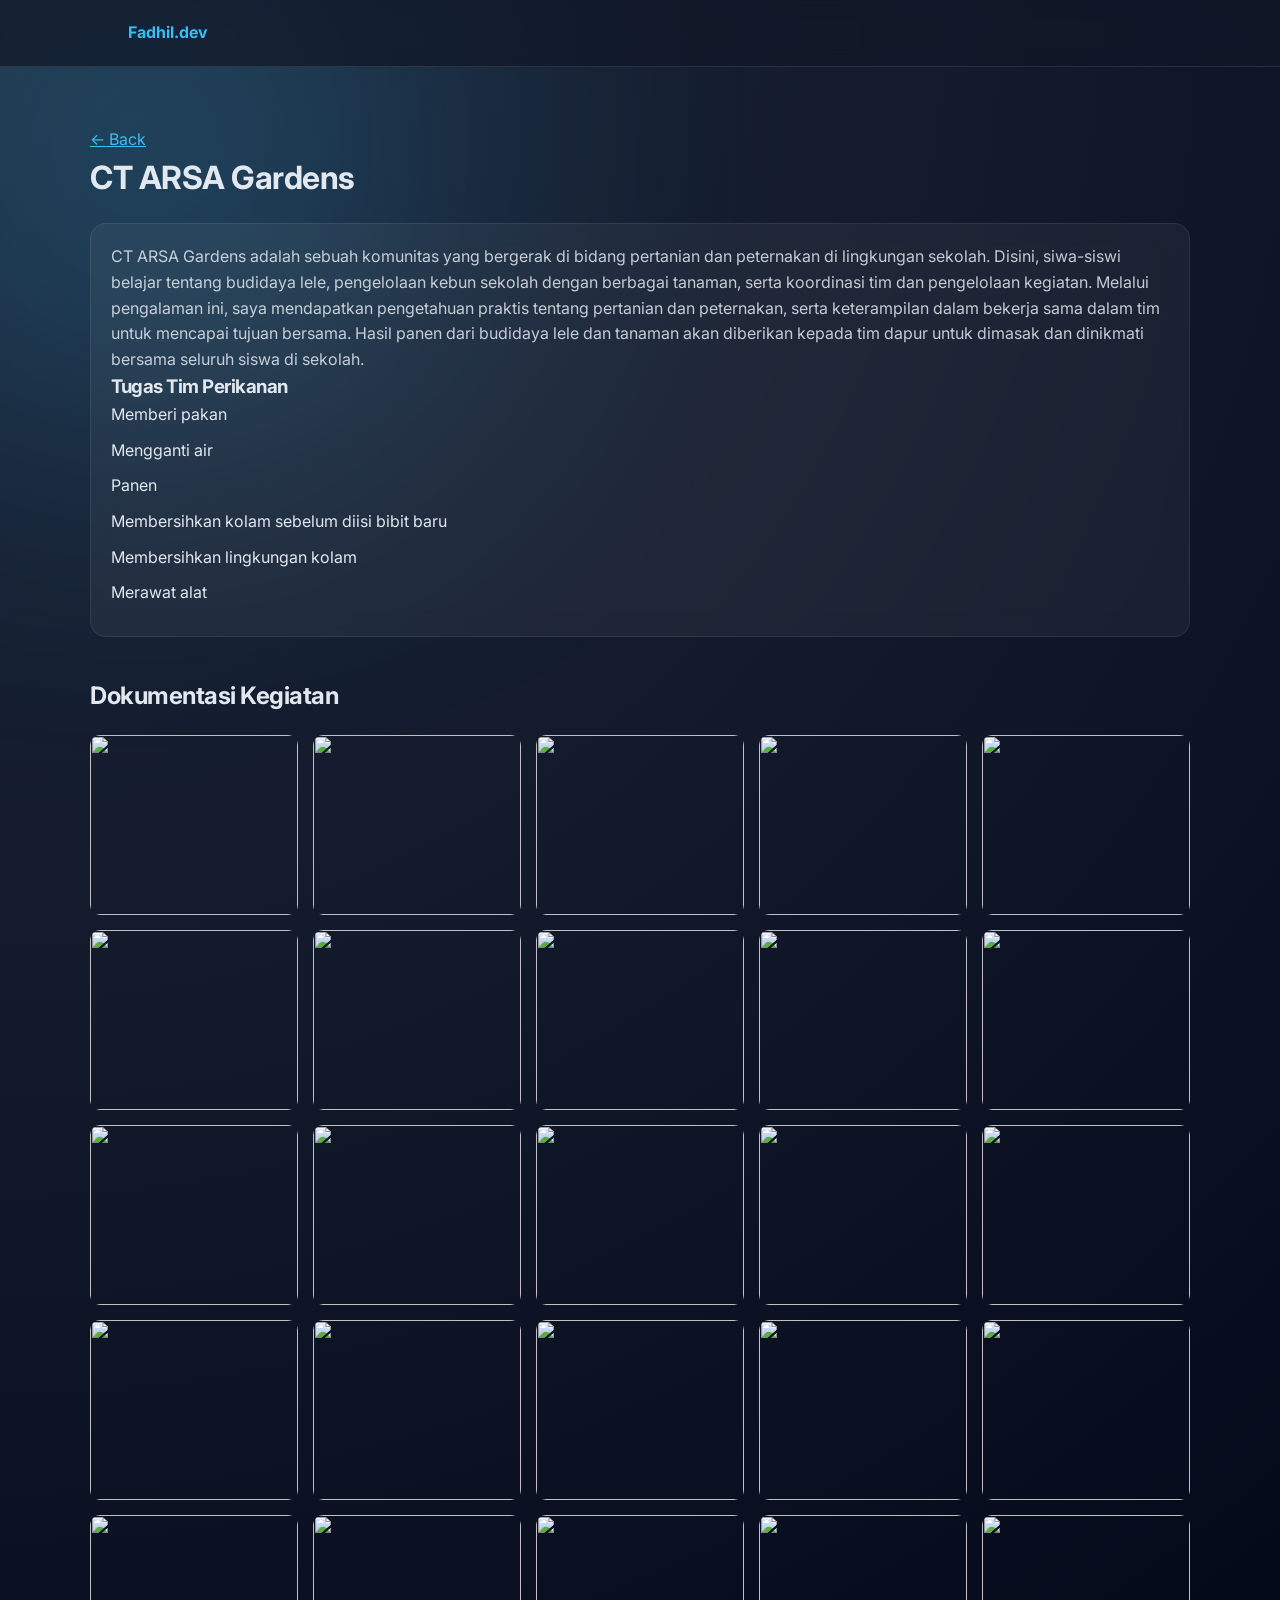
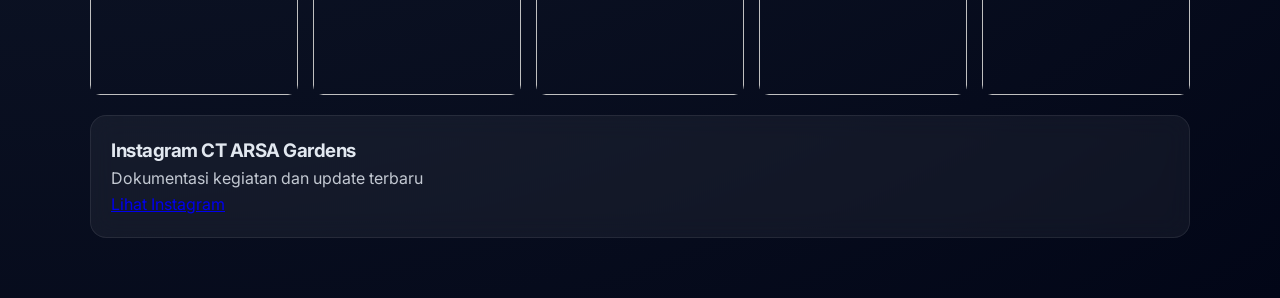
==== experience-arsagarden.html @ 7f93a9ef "Add files via upload" ====
<!DOCTYPE html>
<html>
<head>
  <title>CT ARSA Gardens</title>
  <link rel="stylesheet" href="style.css">
</head>
<body>

<header>
  <div class="logo">Fadhil.dev</div>
</header>

<div class="container">

  <a href="experience.html" style="color:#38bdf8;">← Back</a>

  <h1>CT ARSA Gardens</h1>

  <div class="card">

    <p>
      CT ARSA Gardens adalah sebuah komunitas yang bergerak di bidang pertanian dan peternakan di lingkungan sekolah. Disini, siwa-siswi belajar tentang budidaya lele, pengelolaan kebun sekolah dengan berbagai tanaman, serta koordinasi tim dan pengelolaan kegiatan. 
      Melalui pengalaman ini, saya mendapatkan pengetahuan praktis tentang pertanian dan peternakan, serta keterampilan dalam bekerja sama dalam tim untuk mencapai tujuan bersama.
      Hasil panen dari budidaya lele dan tanaman akan diberikan kepada tim dapur untuk dimasak dan dinikmati bersama seluruh siswa di sekolah.
    </p>
    <h3>Tugas Tim Perikanan</h3>
    <ul>
      <li>Memberi pakan</li>
      <li>Mengganti air</li>
      <li>Panen</li>
      <li>Membersihkan kolam sebelum diisi bibit baru</li>
      <li>Membersihkan lingkungan kolam</li>
      <li>Merawat alat</li>
    </ul>
  </div>

  <h2 style="margin-top:40px;">Dokumentasi Kegiatan</h2>

<div class="gallery">

  <img src="img/5.jpg" onclick="openModal(this.src)">
  <img src="img/6.jpg" onclick="openModal(this.src)">
  <img src="img/7.jpg" onclick="openModal(this.src)">
  <img src="img/11.jpg" onclick="openModal(this.src)">
  <img src="img/12.jpg" onclick="openModal(this.src)">
  <img src="img/14.jpg" onclick="openModal(this.src)">
  <img src="img/15.jpg" onclick="openModal(this.src)">
  <img src="img/16.jpg" onclick="openModal(this.src)">
  <img src="img/18.jpg" onclick="openModal(this.src)">
  <img src="img/36.jpg" onclick="openModal(this.src)">
  <img src="img/37.jpg" onclick="openModal(this.src)">
  <img src="img/38.jpg" onclick="openModal(this.src)">
  <img src="img/39.jpg" onclick="openModal(this.src)">
  <img src="img/40.jpg" onclick="openModal(this.src)">
  <img src="img/42.jpg" onclick="openModal(this.src)">
  <img src="img/33.jpg" onclick="openModal(this.src)">
  <img src="img/34.jpg" onclick="openModal(this.src)">
  <img src="img/41.jpg" onclick="openModal(this.src)">
  <img src="img/35.jpg" onclick="openModal(this.src)">
  <img src="img/43.jpg" onclick="openModal(this.src)">
  <img src="img/44.jpg" onclick="openModal(this.src)">
  <img src="img/8.jpg" onclick="openModal(this.src)">
  <img src="img/9.jpg" onclick="openModal(this.src)">
  <img src="img/10.jpg" onclick="openModal(this.src)">
  <img src="img/32.jpg" onclick="openModal(this.src)">
    
</div>

<div class="card ig-card">

  <h3>Instagram CT ARSA Gardens</h3>

  <p>Dokumentasi kegiatan dan update terbaru</p>

  <a href="https://instagram.com/ctarsa_gardens" target="_blank" class="ig-button">
    Lihat Instagram
  </a>

</div>
<!-- Modal Preview -->
<div id="imageModal" class="modal" onclick="closeModal()">
  <img id="modalImg">
</div>

</div>

</body>
</html>
---- style.css ----
@import url('https://fonts.googleapis.com/css2?family=Inter:wght@300;400;600;700&display=swap');

/* RESET */
* {
  margin: 0;
  padding: 0;
  box-sizing: border-box;
  font-family: "Inter", sans-serif;
}

/* BODY */
body {
  background: radial-gradient(circle at top left, #1e293b, #020617);
  color: #e2e8f0;
  line-height: 1.6;
}

/* BACKGROUND GLOW */
body::before {
  content: "";
  position: fixed;
  width: 500px;
  height: 500px;
  background: #38bdf8;
  filter: blur(150px);
  top: -100px;
  left: -100px;
  z-index: -1;
  opacity: 0.25;
}

/* HEADER */
header {
  display: flex;
  justify-content: space-between;
  align-items: center;
  padding: 20px 10%;
  position: sticky;
  top: 0;
  backdrop-filter: blur(10px);
  background: rgba(17, 24, 39, 0.7);
  border-bottom: 1px solid rgba(255,255,255,0.1);
}

.logo {
  font-weight: 700;
  color: #38bdf8;
}

nav a {
  margin-left: 20px;
  text-decoration: none;
  color: #e2e8f0;
  transition: 0.3s;
}

nav a:hover {
  color: #38bdf8;
}

/* CONTAINER */
.container {
  width: 90%;
  max-width: 1100px;
  margin: auto;
  padding: 60px 0;
}

/* HERO SPLIT */
.split-hero {
  display: flex;
  align-items: center;
  justify-content: space-between;
  gap: 40px;
  min-height: 80vh;
}

/* HERO TEXT */
.hero-text {
  flex: 1;
  animation: fadeUp 1s ease;
}

.badge {
  display: inline-block;
  background: rgba(56,189,248,0.1);
  color: #38bdf8;
  padding: 6px 12px;
  border-radius: 999px;
  font-size: 12px;
  margin-bottom: 15px;
}

.hero-text h1 {
  font-size: 48px;
  line-height: 1.2;
  font-weight: 700;
}

.highlight {
  color: #38bdf8;
}

.subtext {
  margin-top: 15px;
  opacity: 0.8;
  max-width: 500px;
}

/* BUTTON */
.hero-buttons {
  margin-top: 25px;
}

.btn {
  padding: 12px 22px;
  border-radius: 12px;
  text-decoration: none;
  font-weight: 600;
  margin-right: 10px;
  transition: 0.3s;
}

.btn.primary {
  background: linear-gradient(135deg, #38bdf8, #0ea5e9);
  color: #0f172a;
}

.btn.primary:hover {
  background: #0ea5e9;
}

.btn.secondary {
  border: 1px solid rgba(56,189,248,0.5);
  color: #38bdf8;
}

.btn.secondary:hover {
  background: #38bdf8;
  color: #0f172a;
}

/* HERO IMAGE */
.hero-image {
  flex: 1;
  display: flex;
  justify-content: center;
  position: relative;
  animation: fadeUp 1.2s ease;
}

.hero-image::before {
  content: "";
  position: absolute;
  width: 300px;
  height: 300px;
  background: #38bdf8;
  filter: blur(120px);
  z-index: -1;
}

.hero-image img {
  width: 480px;
  max-width: 100%;
  transform: translateY(-40px);
  filter: drop-shadow(0 20px 40px rgba(0,0,0,0.6));
  animation: float 3s ease-in-out infinite;
  transition: 0.3s;
}

.hero-image img:hover {
  transform: translateY(-40px) scale(1.05);
}

/* FLOAT ANIMATION */
@keyframes float {
  0%,100% { transform: translateY(-40px); }
  50% { transform: translateY(-55px); }
}

/* TEXT */
h1, h2, h3 {
  letter-spacing: -0.5px;
}

p {
  opacity: 0.85;
}

/* CARD */
.card {
  background: rgba(255,255,255,0.05);
  border: 1px solid rgba(255,255,255,0.08);
  backdrop-filter: blur(12px);
  border-radius: 16px;
  padding: 20px;
  transition: 0.3s;
  margin-top: 20px;
}

.card:hover {
  transform: translateY(-8px);
  border-color: #38bdf8;
}

/* GRID */
.grid {
  display: grid;
  grid-template-columns: repeat(auto-fit, minmax(250px, 1fr));
  gap: 20px;
}

/* STATS */
.stats .card {
  text-align: center;
  font-size: 20px;
}

/* ABOUT */
.about-wrapper {
  display: grid;
  grid-template-columns: 2fr 1fr;
  gap: 20px;
}

/* LIST */
ul {
  list-style: none;
}

ul li {
  margin-bottom: 10px;
}

/* GALLERY */
.gallery {
  display: grid;
  grid-template-columns: repeat(auto-fit, minmax(180px, 1fr));
  gap: 15px;
  margin-top: 20px;
}

.gallery img {
  width: 100%;
  height: 180px;
  object-fit: cover;
  border-radius: 10px;
  cursor: pointer;
  transition: 0.3s;
}

.gallery img:hover {
  transform: scale(1.05);
}

/* MODAL */
.modal {
  display: none;
  position: fixed;
  z-index: 999;
  padding-top: 60px;
  width: 100%;
  height: 100%;
  background: rgba(0,0,0,0.9);
  text-align: center;
}

.modal img {
  max-width: 80%;
  max-height: 80%;
  border-radius: 10px;
}

/* CONTACT */
.contact-grid {
  display: grid;
  grid-template-columns: repeat(3, 1fr); /* 3 kolom */
  gap: 25px;
  max-width: 900px;
  margin: 40px auto 0;
}

.contact-grid .glass-card:last-child {
  grid-column: 2 / 3; /* posisi tengah */
}

.glass-card {
  background: rgba(255,255,255,0.04);
  border: 1px solid rgba(255,255,255,0.08);
  backdrop-filter: blur(12px);
  border-radius: 18px;
  padding: 30px 20px;
  text-align: center;
  transition: 0.3s;
}

.glass-card:hover {
  transform: translateY(-10px) scale(1.02);
  border-color: #38bdf8;
  box-shadow: 0 10px 30px rgba(56,189,248,0.2);
}

.glass-card a {
  display: inline-block;
  margin-top: 12px;
  padding: 10px 18px;
  border-radius: 10px;
  background: linear-gradient(135deg, #38bdf8, #0ea5e9);
  color: #0f172a;
  text-decoration: none;
  font-weight: 600;
  transition: 0.3s;
}

.glass-card a:hover {
  transform: scale(1.05);
}

/* FOOTER */
footer {
  text-align: center;
  padding: 20px;
  background: rgba(17, 24, 39, 0.7);
  margin-top: 50px;
}

/* ANIMATION */
@keyframes fadeUp {
  from {
    opacity: 0;
    transform: translateY(30px);
  }
  to {
    opacity: 1;
    transform: translateY(0);
  }
}

/* RESPONSIVE */
@media (max-width: 768px) {
  .split-hero {
    flex-direction: column;
    text-align: center;
  }

  .hero-image img {
    width: 300px;
    transform: translateY(0);
  }

  .about-wrapper {
    grid-template-columns: 1fr;
  }
}

.icon {
  font-size: 32px;
  margin-bottom: 10px;
  color: #38bdf8;
}

.container {
  min-height: 80vh;
}

@media (max-width: 768px) {
  .contact-grid {
    grid-template-columns: 1fr;
  }

  .contact-grid .glass-card:last-child {
    grid-column: auto;
  }
}

.project-grid {
  margin-top: 40px;
}

.project-card img {
  width: 100%;
  height: 180px;
  object-fit: cover;
  border-radius: 12px;
  margin-bottom: 15px;
}

.project-content h3 {
  margin-bottom: 8px;
}

.project-content p {
  font-size: 14px;
  opacity: 0.85;
}

.role {
  margin-top: 10px;
  font-size: 13px;
  color: #38bdf8;
  font-weight: 600;
}

.card-link {
  text-decoration: none;
  color: inherit;
  display: block;
}

.project-img {
  cursor: pointer;
  transition: 0.3s;
}

.project-img:hover {
  transform: scale(1.03);
}
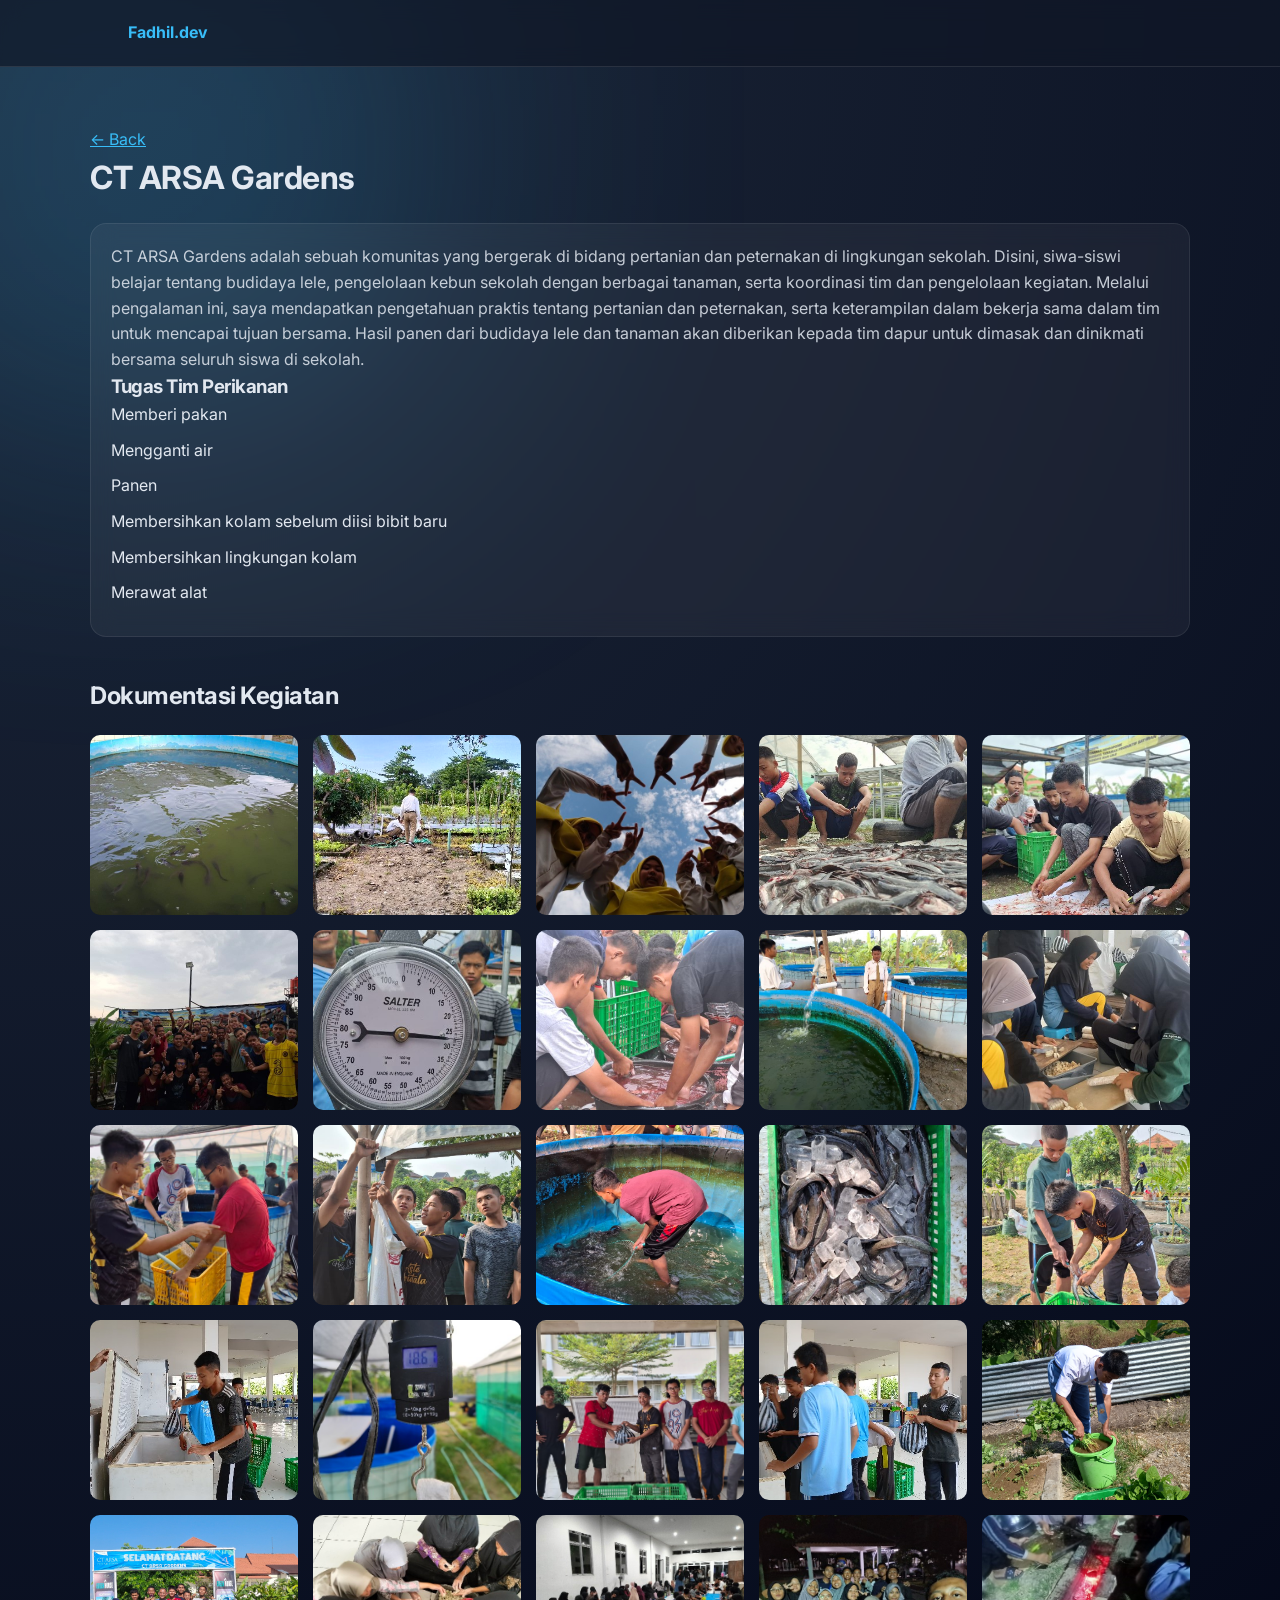
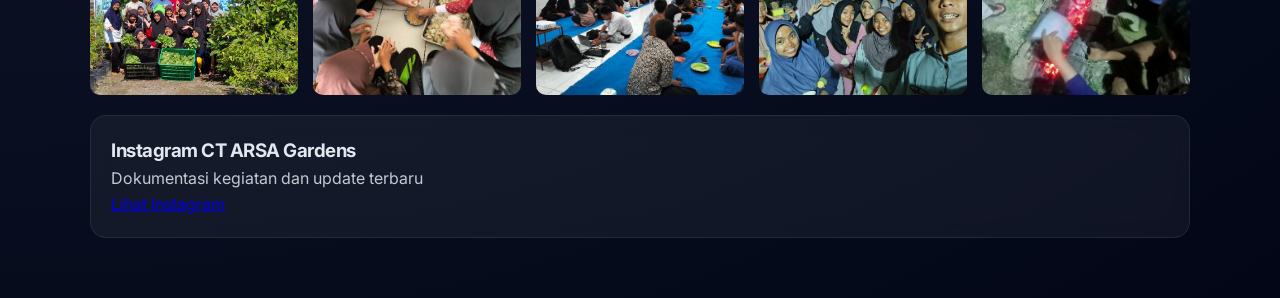
==== commit bd267e0e: "Update experience-arsagarden.html" ====
--- a/experience-arsagarden.html
+++ b/experience-arsagarden.html
@@ -38,31 +38,31 @@
 
 <div class="gallery">
 
-  <img src="img/5.jpg" onclick="openModal(this.src)">
-  <img src="img/6.jpg" onclick="openModal(this.src)">
-  <img src="img/7.jpg" onclick="openModal(this.src)">
-  <img src="img/11.jpg" onclick="openModal(this.src)">
-  <img src="img/12.jpg" onclick="openModal(this.src)">
-  <img src="img/14.jpg" onclick="openModal(this.src)">
-  <img src="img/15.jpg" onclick="openModal(this.src)">
-  <img src="img/16.jpg" onclick="openModal(this.src)">
-  <img src="img/18.jpg" onclick="openModal(this.src)">
-  <img src="img/36.jpg" onclick="openModal(this.src)">
-  <img src="img/37.jpg" onclick="openModal(this.src)">
-  <img src="img/38.jpg" onclick="openModal(this.src)">
-  <img src="img/39.jpg" onclick="openModal(this.src)">
-  <img src="img/40.jpg" onclick="openModal(this.src)">
-  <img src="img/42.jpg" onclick="openModal(this.src)">
-  <img src="img/33.jpg" onclick="openModal(this.src)">
-  <img src="img/34.jpg" onclick="openModal(this.src)">
-  <img src="img/41.jpg" onclick="openModal(this.src)">
-  <img src="img/35.jpg" onclick="openModal(this.src)">
-  <img src="img/43.jpg" onclick="openModal(this.src)">
-  <img src="img/44.jpg" onclick="openModal(this.src)">
-  <img src="img/8.jpg" onclick="openModal(this.src)">
-  <img src="img/9.jpg" onclick="openModal(this.src)">
-  <img src="img/10.jpg" onclick="openModal(this.src)">
-  <img src="img/32.jpg" onclick="openModal(this.src)">
+  <img src="5.jpg" onclick="openModal(this.src)">
+  <img src="6.jpg" onclick="openModal(this.src)">
+  <img src="7.jpg" onclick="openModal(this.src)">
+  <img src="11.jpg" onclick="openModal(this.src)">
+  <img src="12.jpg" onclick="openModal(this.src)">
+  <img src="14.jpg" onclick="openModal(this.src)">
+  <img src="15.jpg" onclick="openModal(this.src)">
+  <img src="16.jpg" onclick="openModal(this.src)">
+  <img src="18.jpg" onclick="openModal(this.src)">
+  <img src="36.jpg" onclick="openModal(this.src)">
+  <img src="37.jpg" onclick="openModal(this.src)">
+  <img src="38.jpg" onclick="openModal(this.src)">
+  <img src="39.jpg" onclick="openModal(this.src)">
+  <img src="40.jpg" onclick="openModal(this.src)">
+  <img src="42.jpg" onclick="openModal(this.src)">
+  <img src="33.jpg" onclick="openModal(this.src)">
+  <img src="34.jpg" onclick="openModal(this.src)">
+  <img src="41.jpg" onclick="openModal(this.src)">
+  <img src="35.jpg" onclick="openModal(this.src)">
+  <img src="43.jpg" onclick="openModal(this.src)">
+  <img src="44.jpg" onclick="openModal(this.src)">
+  <img src="8.jpg" onclick="openModal(this.src)">
+  <img src="9.jpg" onclick="openModal(this.src)">
+  <img src="10.jpg" onclick="openModal(this.src)">
+  <img src="32.jpg" onclick="openModal(this.src)">
     
 </div>
 
@@ -85,4 +85,4 @@
 </div>
 
 </body>
-</html>+</html>
